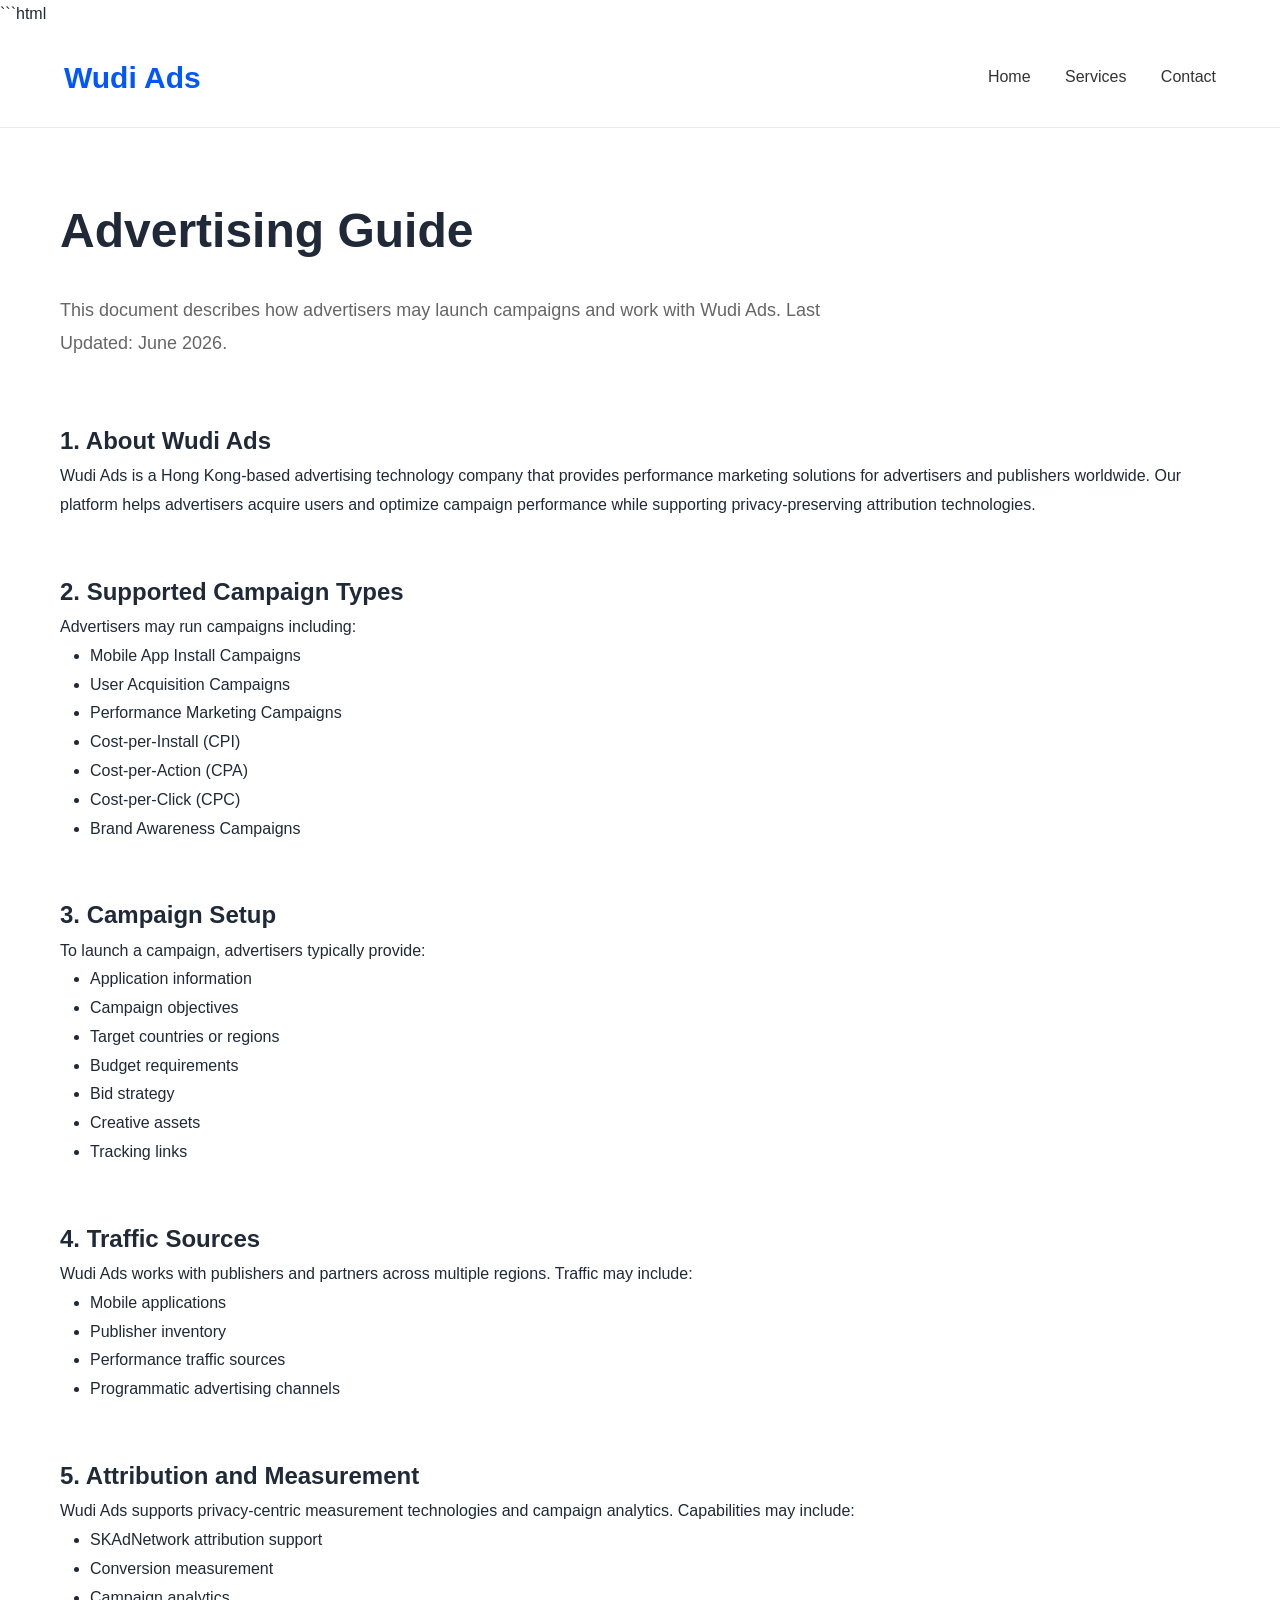
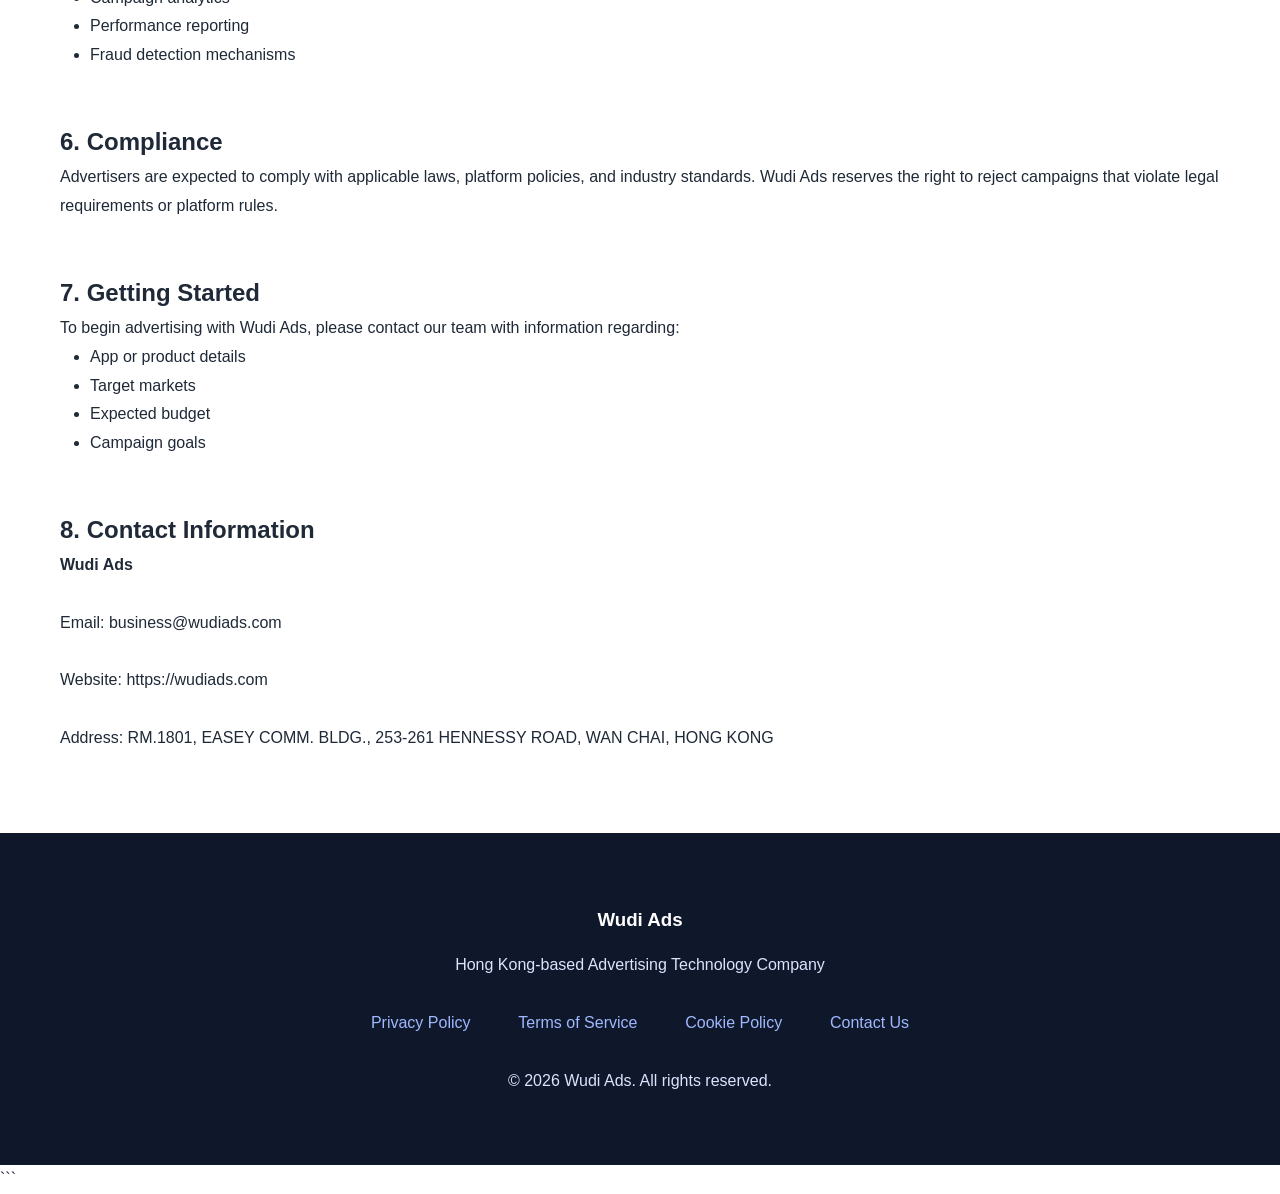
==== advertising-guide.html @ a068b61f "Add files via upload" ====
```html
<!DOCTYPE html>
<html lang="en">

<head>

<meta charset="UTF-8">
<meta name="viewport" content="width=device-width, initial-scale=1.0">

<title>Advertising Guide - Wudi Ads</title>

<link rel="stylesheet" href="style.css">

</head>

<body>

<!-- Header -->

<header>

<div class="container navbar">

<div class="logo">

Wudi Ads

</div>

<div class="nav-links">

<a href="index.html">Home</a>

<a href="services.html">Services</a>

<a href="contact.html">Contact</a>

</div>

</div>

</header>


<!-- Main -->

<section class="page">

<h1>

Advertising Guide

</h1>

<p class="page-intro">

This document describes how advertisers may launch campaigns and work with Wudi Ads.

Last Updated: June 2026.

</p>



<h2>

1. About Wudi Ads

</h2>

<p>

Wudi Ads is a Hong Kong-based advertising technology company that provides performance marketing solutions for advertisers and publishers worldwide.

Our platform helps advertisers acquire users and optimize campaign performance while supporting privacy-preserving attribution technologies.

</p>



<h2>

2. Supported Campaign Types

</h2>

<p>

Advertisers may run campaigns including:

</p>

<ul>

<li>Mobile App Install Campaigns</li>

<li>User Acquisition Campaigns</li>

<li>Performance Marketing Campaigns</li>

<li>Cost-per-Install (CPI)</li>

<li>Cost-per-Action (CPA)</li>

<li>Cost-per-Click (CPC)</li>

<li>Brand Awareness Campaigns</li>

</ul>



<h2>

3. Campaign Setup

</h2>

<p>

To launch a campaign, advertisers typically provide:

</p>

<ul>

<li>Application information</li>

<li>Campaign objectives</li>

<li>Target countries or regions</li>

<li>Budget requirements</li>

<li>Bid strategy</li>

<li>Creative assets</li>

<li>Tracking links</li>

</ul>



<h2>

4. Traffic Sources

</h2>

<p>

Wudi Ads works with publishers and partners across multiple regions.

Traffic may include:

</p>

<ul>

<li>Mobile applications</li>

<li>Publisher inventory</li>

<li>Performance traffic sources</li>

<li>Programmatic advertising channels</li>

</ul>



<h2>

5. Attribution and Measurement

</h2>

<p>

Wudi Ads supports privacy-centric measurement technologies and campaign analytics.

Capabilities may include:

</p>

<ul>

<li>SKAdNetwork attribution support</li>

<li>Conversion measurement</li>

<li>Campaign analytics</li>

<li>Performance reporting</li>

<li>Fraud detection mechanisms</li>

</ul>



<h2>

6. Compliance

</h2>

<p>

Advertisers are expected to comply with applicable laws, platform policies, and industry standards.

Wudi Ads reserves the right to reject campaigns that violate legal requirements or platform rules.

</p>



<h2>

7. Getting Started

</h2>

<p>

To begin advertising with Wudi Ads, please contact our team with information regarding:

</p>

<ul>

<li>App or product details</li>

<li>Target markets</li>

<li>Expected budget</li>

<li>Campaign goals</li>

</ul>



<h2>

8. Contact Information

</h2>

<p>

<strong>Wudi Ads</strong>

<br><br>

Email:

business@wudiads.com

<br><br>

Website:

https://wudiads.com

<br><br>

Address:

RM.1801, EASEY COMM. BLDG.,

253-261 HENNESSY ROAD,

WAN CHAI,

HONG KONG

</p>

</section>



<!-- Footer -->

<footer>

<div class="container">

<h3>

Wudi Ads

</h3>

<p>

Hong Kong-based Advertising Technology Company

</p>

<br>

<a href="privacy-policy.html">

Privacy Policy

</a>

&nbsp;&nbsp;

<a href="terms.html">

Terms of Service

</a>

&nbsp;&nbsp;

<a href="cookie-policy.html">

Cookie Policy

</a>

&nbsp;&nbsp;

<a href="contact.html">

Contact Us

</a>

<br><br>

<p>

© 2026 Wudi Ads. All rights reserved.

</p>

</div>

</footer>

</body>

</html>
```
---- style.css ----
/* ---------- Global ---------- */

*{
    margin:0;
    padding:0;
    box-sizing:border-box;
}

body{

    font-family:-apple-system,
    BlinkMacSystemFont,
    "Segoe UI",
    Arial,
    sans-serif;

    color:#1f2937;

    background:white;

    line-height:1.8;

}


.container{

    width:90%;

    max-width:1200px;

    margin:auto;

}



/* ---------- Header ---------- */

header{

    background:white;

    border-bottom:1px solid #ececec;

    position:sticky;

    top:0;

    z-index:100;

}


.navbar{

    display:flex;

    justify-content:space-between;

    align-items:center;

    padding:22px 0;

}


.logo{

    font-size:30px;

    font-weight:700;

    color:#0057ff;

}


.nav-links a{

    text-decoration:none;

    color:#333;

    margin-left:30px;

    font-weight:500;

}


.nav-links a:hover{

    color:#0057ff;

}



/* ---------- Hero ---------- */

.hero{

    background:linear-gradient(
            135deg,
            #0f172a,
            #1e3a8a
    );

    color:white;

    padding:120px 0;

}


.hero-container{

    display:flex;

    align-items:center;

    justify-content:space-between;

    gap:60px;

}


.hero-left{

    flex:1;

}


.hero-left h1{

    font-size:64px;

    line-height:1.2;

    margin-bottom:30px;

}


.hero-left p{

    color:#dbe4ff;

    font-size:20px;

}


.hero-right{

    flex:1;

}


.hero-right img{

    width:100%;

    border-radius:20px;

    box-shadow:0 10px 30px rgba(0,0,0,.25);

}



/* ---------- Button ---------- */

.button{

    display:inline-block;

    margin-top:40px;

    background:#2563eb;

    color:white;

    text-decoration:none;

    padding:16px 38px;

    border-radius:12px;

    font-weight:600;

    transition:.3s;

}


.button:hover{

    background:#1d4ed8;

}



/* ---------- Section ---------- */

.section{

    padding:100px 0;

}


.section-gray{

    background:#f7f9fc;

}


.section h2{

    text-align:center;

    font-size:42px;

    margin-bottom:60px;

}


.center{

    text-align:center;

}



/* ---------- About ---------- */

.about-grid{

    display:flex;

    gap:50px;

    align-items:center;

}


.about-image{

    flex:1;

}


.about-image img{

    width:100%;

    border-radius:20px;

}


.about-text{

    flex:1;

}


.about-text h3{

    font-size:32px;

    margin-bottom:20px;

}



/* ---------- Services ---------- */

.grid{

    display:grid;

    grid-template-columns:repeat(
            auto-fit,
            minmax(320px,1fr)
    );

    gap:30px;

}


.card{

    background:white;

    padding:40px;

    border-radius:20px;

    box-shadow:0 5px 20px rgba(0,0,0,.06);

    transition:.3s;

}


.card:hover{

    transform:translateY(-8px);

}


.card h3{

    margin-bottom:20px;

    font-size:24px;

}



/* ---------- Statistics ---------- */

.stats-grid{

    margin-top:50px;

    display:grid;

    grid-template-columns:repeat(3,1fr);

    gap:30px;

}


.stat-card{

    background:#f7f9fc;

    text-align:center;

    padding:50px;

    border-radius:20px;

}


.stat-card h3{

    font-size:52px;

    color:#0057ff;

}


.stat-card p{

    margin-top:10px;

    color:#666;

}



/* ---------- CTA ---------- */

.cta{

    background:#0057ff;

    color:white;

    text-align:center;

    padding:100px 0;

}


.cta h2{

    font-size:48px;

}


.cta p{

    margin-top:20px;

    color:#dbe4ff;

    font-size:20px;

}



/* ---------- Page ---------- */

.page-intro{

    max-width:800px;

    color:#666;

    margin-bottom:60px;

    font-size:18px;

}

.page{

    max-width:1200px;

    margin:auto;

    padding:60px 20px 80px;

}


.page h1{

    font-size:48px;

    margin-bottom:20px;

}


.page h2{

    margin-top:50px;

}


.page ul{

    margin-left:30px;

}



/* ---------- Footer ---------- */

footer{

    background:#0f172a;

    color:#dbe4ff;

    text-align:center;

    padding:70px 0;

}


footer h3{

    color:white;

    margin-bottom:15px;

}


footer a{

    color:#9fb8ff;

    text-decoration:none;

    margin:0 15px;

}


footer a:hover{

    color:white;

}



/* ---------- Responsive ---------- */

@media(max-width:900px){

.hero-container{

    flex-direction:column;

}


.about-grid{

    flex-direction:column;

}


.stats-grid{

    grid-template-columns:1fr;

}


.hero-left h1{

    font-size:44px;

}


.section h2{

    font-size:34px;

}

}


@media(max-width:768px){

.navbar{

    flex-direction:column;

}


.nav-links{

    margin-top:20px;

}


.nav-links a{

    margin:0 10px;

}


.hero{

    padding:80px 0;

}


.hero-left h1{

    font-size:36px;

}


.cta h2{

    font-size:34px;

}

}
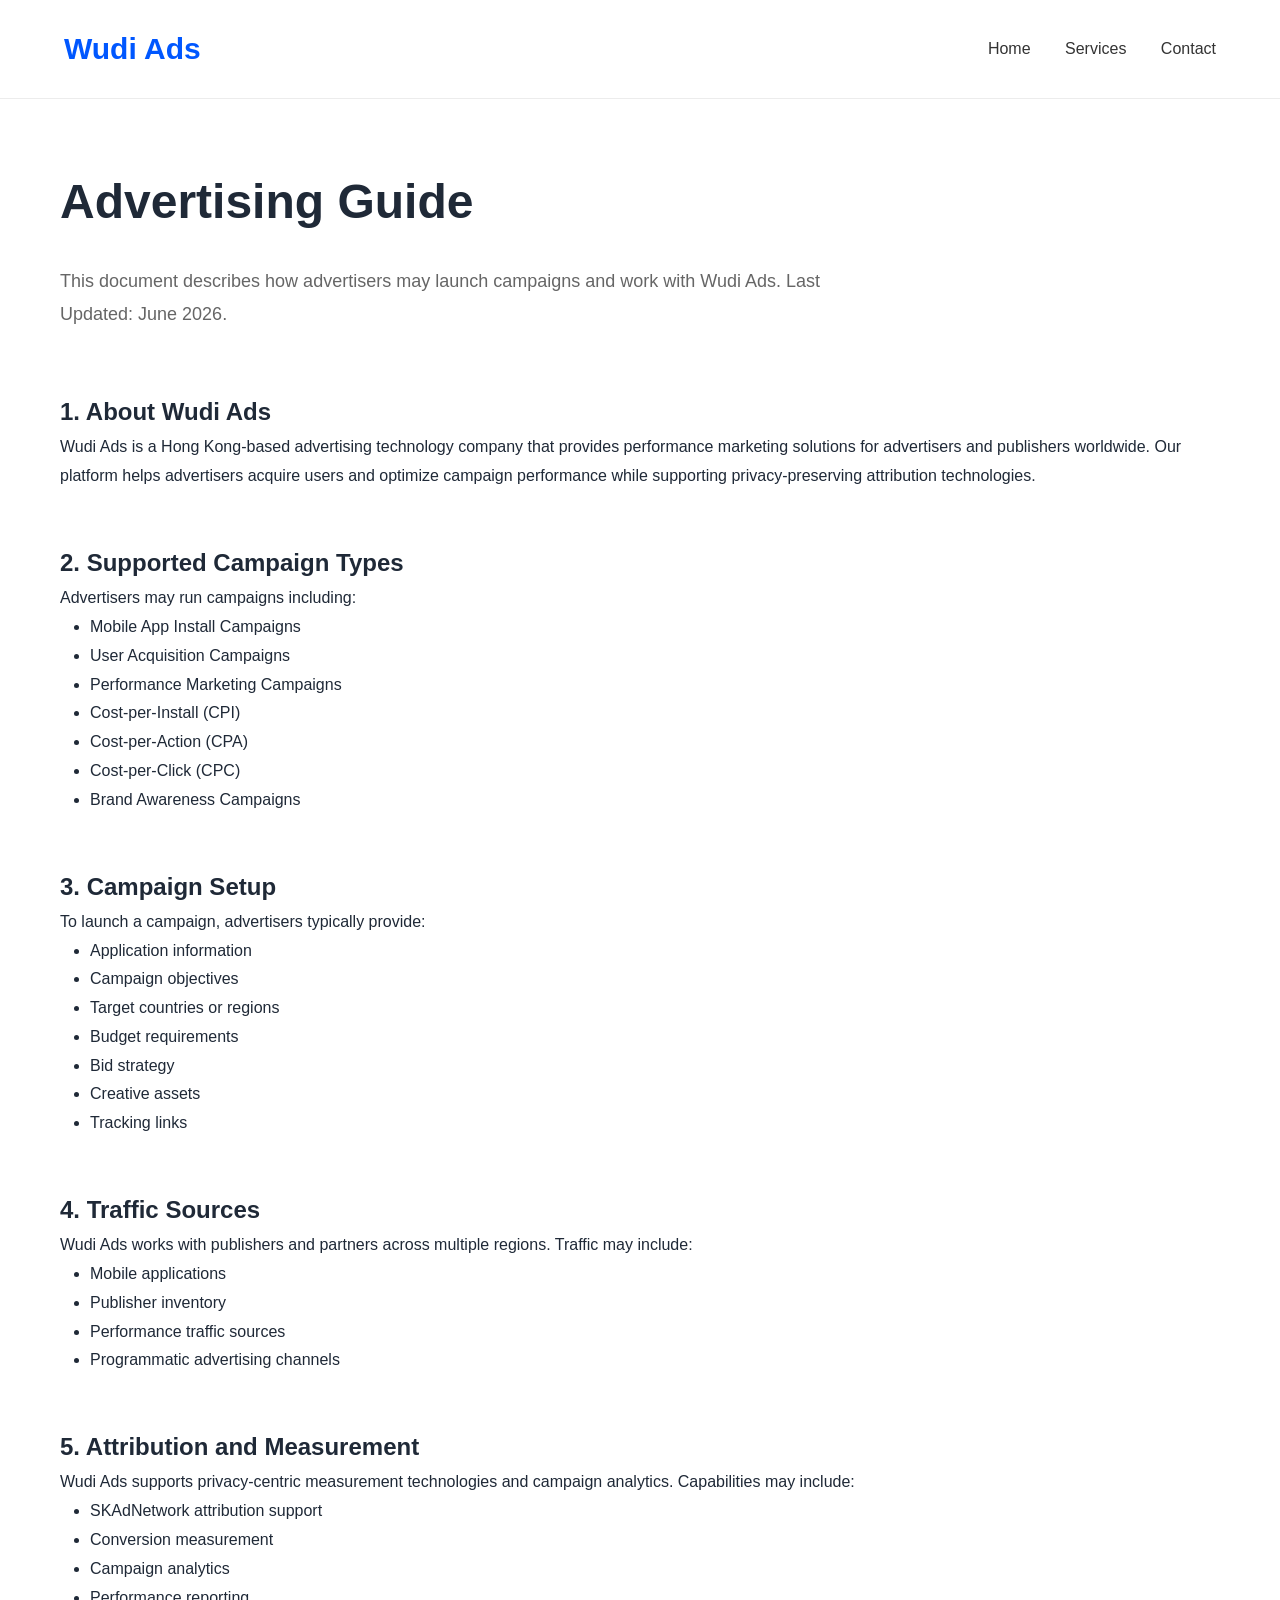
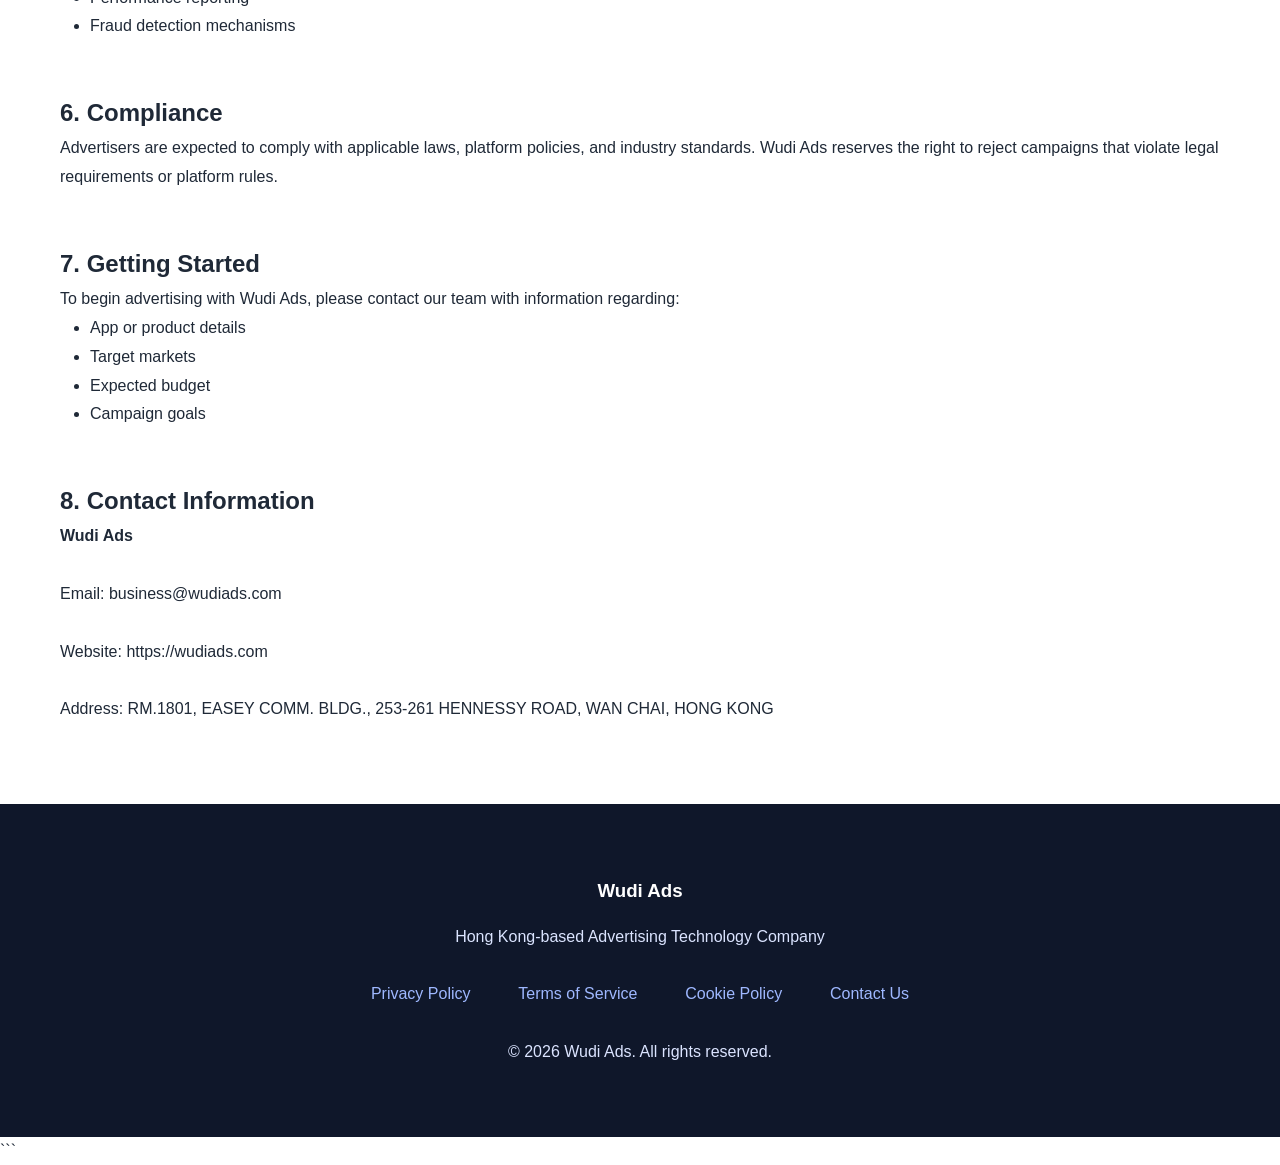
==== commit 45871e4a: "Add files via upload" ====
--- a/advertising-guide.html
+++ b/advertising-guide.html
@@ -1,4 +1,3 @@
-```html
 <!DOCTYPE html>
 <html lang="en">
 
